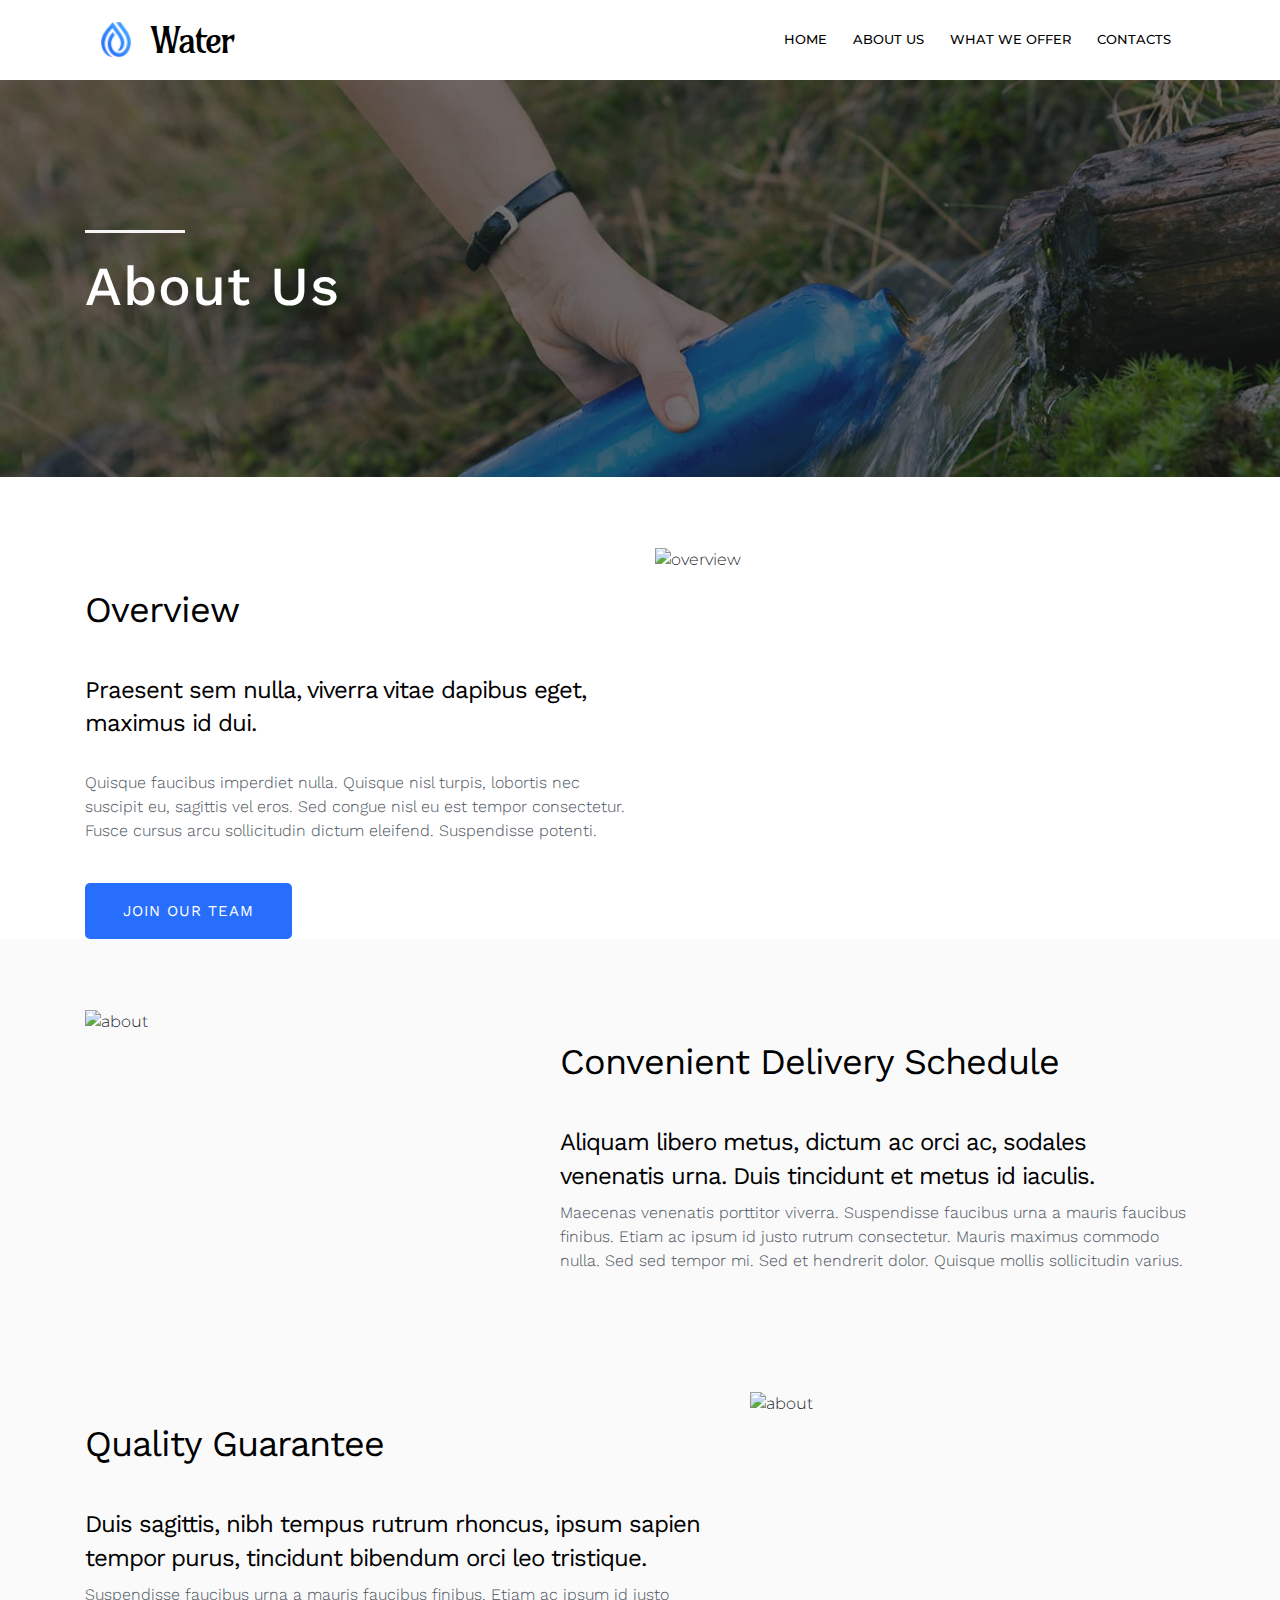
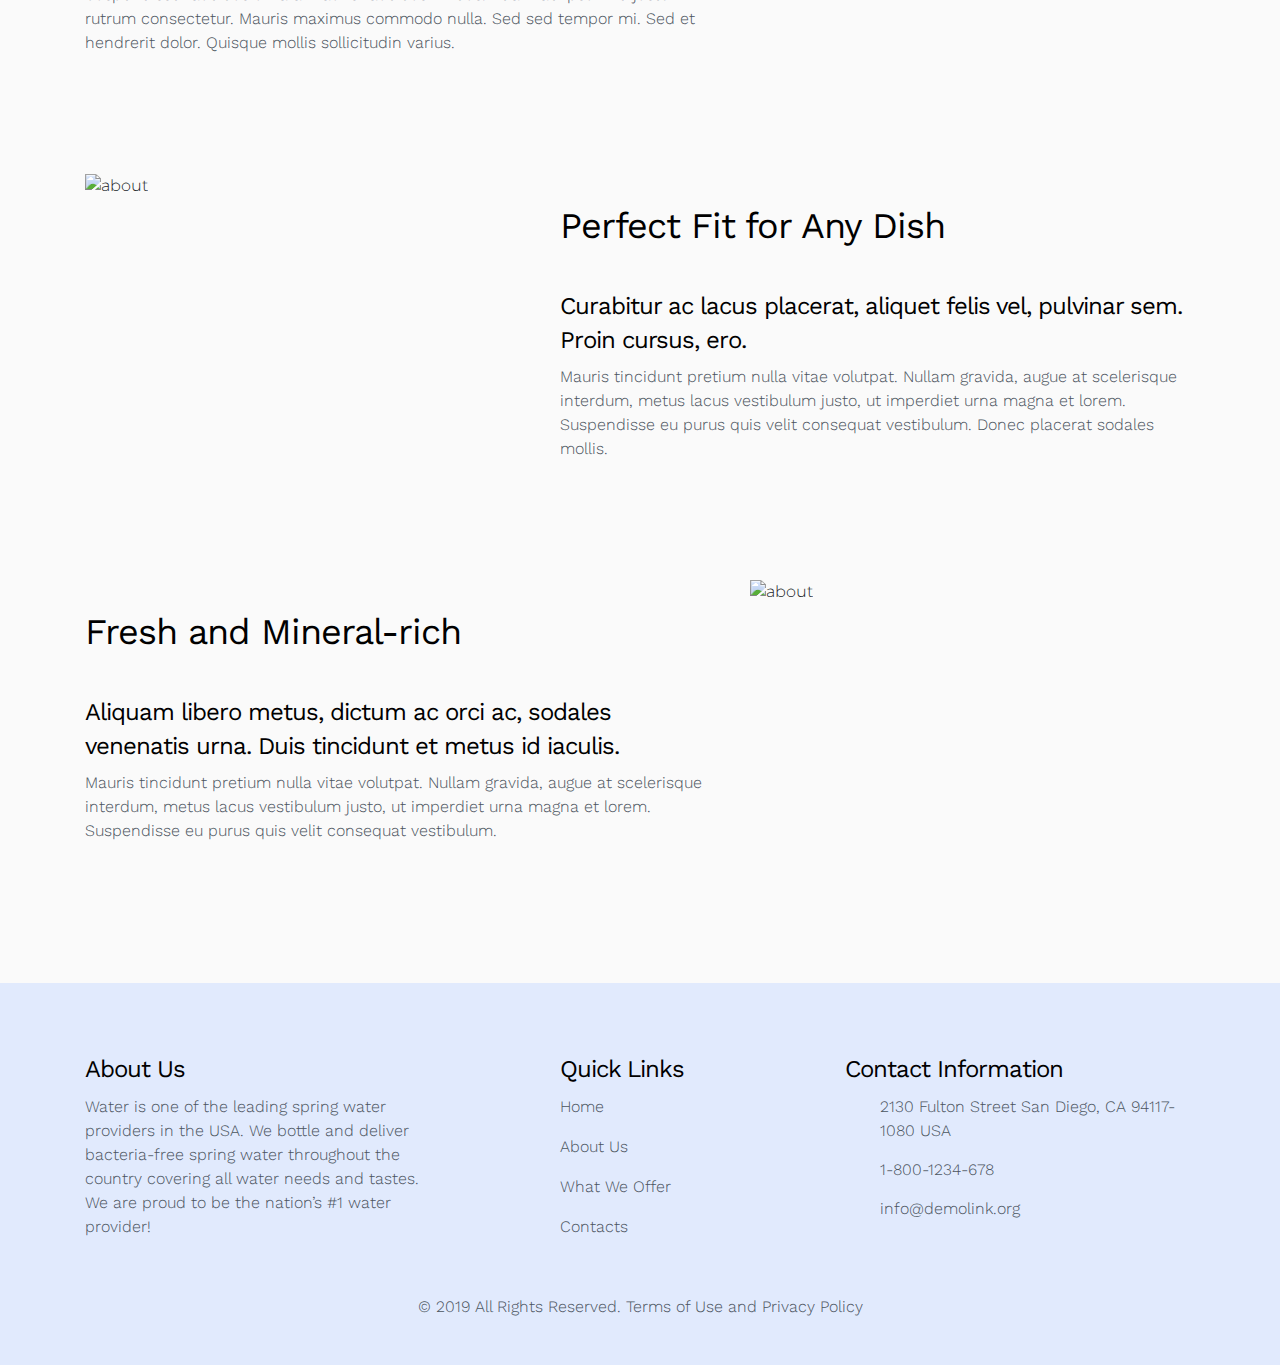
==== about.html @ 26e72bdd "first commit" ====
<!DOCTYPE html>
<html lang="en">
<head>
    <meta charset="UTF-8">
    <meta name="viewport" content="width=device-width, initial-scale=1.0, maximum-scale=1.0, minimum-scale=1.0, user-scalable=no">
    <title></title>
    <!--Fonts-->
    <link href="https://fonts.googleapis.com/css?family=Montserrat:100,300,400,600,700" rel="stylesheet">
    <link href="https://fonts.googleapis.com/css?family=Roboto:300,400,500,700,900&display=swap" rel="stylesheet">
    <link href="https://fonts.googleapis.com/css?family=Poppins:200,300,400,500,600,700,800&display=swap" rel="stylesheet">
    <link href="https://fonts.googleapis.com/css2?family=Amarante&display=swap" rel="stylesheet">
    <link href="https://fonts.googleapis.com/css2?family=Amarante&family=Work+Sans:ital,wght@0,300;0,400;0,500;0,600;0,700;0,800;1,200;1,300;1,400;1,500;1,600;1,700&display=swap" rel="stylesheet">
    <!--Jquery-->
    <script src="./vendor/jquery/jquery.min.js"></script>
    <!--Bootstrap 4-->
    <script src="./vendor/bootstrap/bootstrap.min.js"></script>
    <link rel="stylesheet" href="./vendor/bootstrap/bootstrap.min.css">
    <!--Font Awesome-->
    <link rel="stylesheet" href="https://use.fontawesome.com/releases/v5.7.0/css/all.css"
          integrity="sha384-lZN37f5QGtY3VHgisS14W3ExzMWZxybE1SJSEsQp9S+oqd12jhcu+A56Ebc1zFSJ" crossorigin="anonymous">
    <!--Owl Carousel-->
    <script src="./js/owl.carousel.min.js"></script>
    <link rel="stylesheet" href="./css/owl.carousel.css">
    <link rel="stylesheet" href="./css/owl.theme.default.css">
    <!--wow-->
    <link rel="stylesheet" href="./css/animate.css">
    <script src="./js/wow.js"></script>
    <!--Scripts-->
    <script src="./js/scripts.js"></script>
    <!--Styles-->
    <link rel="stylesheet" href="./css/main.css">
</head>
<body class="page-about">

<nav class="navbar navbar-expand-lg" id="siteNav">
    <div class="container">
        <a class="navbar-brand pl-3" href="/">
            <img src="./img/brand-logo.png">
            <h2>Water</h2>
        </a>
        <div class="navbar-toggler" data-toggle="collapse" data-target="#navbarNav"
             aria-controls="navbarNav"
             aria-expanded="false"
             aria-label="Toggle navigation">
            <div class="toggle">
                <div class="bar"></div>
            </div>
        </div>
        <div class="collapse navbar-collapse pr-lg-3" id="navbarNav">
            <ul class="navbar-nav">
                <li class="nav-item"><a class="nav-link" href="/">HOME</a></li>
                <li class="nav-item"><a class="nav-link" href="/about">ABOUT US</a></li>
                <li class="nav-item"><a class="nav-link" href="/what-we-offer">WHAT WE OFFER</a></li>
                <li class="nav-item"><a class="nav-link" href="/contact">CONTACTS</a></li>
            </ul>
        </div>
    </div>
</nav>
<section class="page-hero">
    <div class="container">
        <div class="page-hero-line"></div>
        <h1>
            About Us
        </h1>
    </div>
</section>
<section class="overview">
    <div class="container">
        <div class="row">
            <div class="col-12 col-sm-6">
                <h2 class="section-title">
                    Overview
                </h2>
                <h3 class="section-title-secondary">
                    Praesent sem nulla, viverra vitae dapibus eget, maximus id dui.
                </h3>
                <p class="section-info">
                    Quisque faucibus imperdiet nulla. Quisque nisl turpis, lobortis nec suscipit eu, sagittis vel eros.
                    Sed congue nisl eu est tempor consectetur. Fusce cursus arcu sollicitudin dictum eleifend.
                    Suspendisse potenti.
                </p>
                <button class="blue-button"  onclick="window.location.href='/contact'">join our team</button>
            </div>
            <div class="col-12 col-sm-6">
                <img src="./imgoverview-img.png" alt="overview">
            </div>
        </div>
    </div>
</section>
<section class="about-body">
    <div class="container">
        <div class="row mb-5">
            <div class="col-12 col-sm-5">
                <img src="./imgabout-body-img-1.jpg" alt="about">
            </div>
            <div class="col-12 col-sm-7">
                <h2 class="section-title">
                    Convenient Delivery Schedule
                </h2>
                <h3 class="section-title-secondary">
                    Aliquam libero metus, dictum ac orci ac, sodales venenatis urna. Duis tincidunt et metus id iaculis.
                </h3>
                <p class="section-info">
                    Maecenas venenatis porttitor viverra. Suspendisse faucibus urna a mauris faucibus finibus. Etiam ac
                    ipsum id justo rutrum consectetur. Mauris maximus commodo nulla. Sed sed tempor mi. Sed et hendrerit
                    dolor. Quisque mollis sollicitudin varius.
                </p>
            </div>
        </div>
        <div class="row mb-5">
            <div class="col-12 col-sm-7 order-2 order-sm-1">
                <h2 class="section-title">
                    Quality Guarantee
                </h2>
                <h3 class="section-title-secondary">
                    Duis sagittis, nibh tempus rutrum rhoncus, ipsum sapien tempor purus, tincidunt bibendum orci leo
                    tristique.
                </h3>
                <p class="section-info">
                    Suspendisse faucibus urna a mauris faucibus finibus. Etiam ac ipsum id justo rutrum consectetur.
                    Mauris maximus commodo nulla. Sed sed tempor mi. Sed et hendrerit dolor. Quisque mollis sollicitudin
                    varius.
                </p>
            </div>
            <div class="col-12 col-sm-5 order-1 order-sm-2">
                <img src="./imgabout-body-img-2.jpg" alt="about">
            </div>
        </div>
        <div class="row mb-5">
            <div class="col-12 col-sm-5">
                <img src="./imgabout-body-img-3.jpg" alt="about">
            </div>
            <div class="col-12 col-sm-7">
                <h2 class="section-title">
                    Perfect Fit for Any Dish
                </h2>
                <h3 class="section-title-secondary">
                    Curabitur ac lacus placerat, aliquet felis vel, pulvinar sem. Proin cursus, ero.
                </h3>
                <p class="section-info">
                    Mauris tincidunt pretium nulla vitae volutpat. Nullam gravida, augue at scelerisque interdum, metus
                    lacus vestibulum justo, ut imperdiet urna magna et lorem. Suspendisse eu purus quis velit consequat
                    vestibulum. Donec placerat sodales mollis.
                </p>
            </div>
        </div>
        <div class="row">
            <div class="col-12 col-sm-7 order-2 order-sm-1">
                <h2 class="section-title">
                    Fresh and Mineral-rich
                </h2>
                <h3 class="section-title-secondary">
                    Aliquam libero metus, dictum ac orci ac, sodales venenatis urna. Duis tincidunt et metus id iaculis.
                </h3>
                <p class="section-info">
                    Mauris tincidunt pretium nulla vitae volutpat. Nullam gravida, augue at scelerisque interdum, metus
                    lacus vestibulum justo, ut imperdiet urna magna et lorem. Suspendisse eu purus quis velit consequat
                    vestibulum.
                </p>
            </div>
            <div class="col-12 col-sm-5 order-1 order-sm-2">
                <img src="./imgabout-body-img-4.jpg" alt="about">
            </div>
        </div>
    </div>
</section>
<footer>
    <div class="container">
        <div class="row">
            <div class="col-12 col-sm-4">
                <h3 class="section-title-secondary">
                    About Us
                </h3>
                <p class="section-info">
                    Water is one of the leading spring water providers in the USA. We bottle and deliver bacteria-free
                    spring water throughout the country covering all water needs and tastes. We are proud to be the
                    nation’s
                    #1 water provider!
                </p>
            </div>
            <div class="col-12 col-sm-3 offset-sm-1">
                <h3 class="section-title-secondary">
                    Quick Links
                </h3>
                <ul class="list-unstyled">
                    <li><a href="/">
                            <p class="section-info">Home</p>
                        </a></li>
                    <li><a href="/about">
                            <p class="section-info">About Us</p>
                        </a></li>
                    <li><a href="/what-we-offer">
                            <p class="section-info">What We Offer</p>
                        </a></li>
                    <li><a href="/contact">
                            <p class="section-info">Contacts</p>
                        </a></li>
                </ul>
            </div>
            <div class="col-12 col-sm-4">
                <h3 class="section-title-secondary">
                    Contact Information
                </h3>
                <address>
                    <ul class="list-unstyled">
                        <li class="d-flex">
                            <i class="fas fa-map-marker-alt"></i>
                            <p class="section-info">
                                2130 Fulton Street
                                San Diego, CA 94117-1080 USA
                            </p>
                        </li>
                        <li class="d-flex">
                            <i class="fas fa-phone"></i>
                            <p class="section-info">
                                <a href="tel:+">1-800-1234-678</a>
                            </p>
                        </li>
                        <li class="d-flex">
                            <i class="far fa-envelope"></i>
                            <p class="section-info">
                                <a href="mailto:">info@demolink.org</a>
                            </p>
                        </li>
                    </ul>
                </address>
            </div>
        </div>
        <p class="section-info text-center" style="margin-top: 40px;">
            © 2019 All Rights Reserved. Terms of Use and Privacy Policy
        </p>
    </div>
</footer>
</body>
</html>
---- css/main.css ----
a:hover {
  text-decoration: none; }

section {
  padding: 70px 0; }

h2.section-title {
  font-weight: 400;
  font-style: normal;
  font-family: 'Work Sans', sans-serif;
  color: #000000;
  font-size: 36px;
  line-height: 1.3;
  letter-spacing: -1px;
  margin-bottom: 40px; }

h3.section-title-secondary {
  font-weight: 400;
  font-style: normal;
  font-family: 'Work Sans', sans-serif;
  color: #000000;
  font-size: 24px;
  line-height: 1.4;
  letter-spacing: -1px; }

p.section-info {
  font-weight: 300;
  font-style: normal;
  font-family: 'Work Sans', sans-serif;
  color: #4b545d;
  font-size: 16px;
  line-height: 1.5;
  letter-spacing: 0px; }

h5.section-info-secondary {
  color: #181818;
  font-weight: 400;
  text-transform: uppercase;
  font-family: 'Montserrat', sans-serif;
  font-size: 18px; }

button.blue-button {
  font-family: 'Work Sans', sans-serif;
  cursor: pointer;
  text-transform: uppercase;
  border-radius: 5px;
  font-weight: 400;
  letter-spacing: 1px;
  font-size: 15px;
  padding: 17px 38px;
  text-align: center;
  border: 0;
  background-color: #286efc;
  color: #FFFFFF; }
  button.blue-button:hover {
    -webkit-transition: 0.4s ease;
    transition: 0.4s ease;
    background-color: #4baef8;
    color: #FFFFFF;
    text-decoration: none; }

button.transparent-button {
  font-family: 'Work Sans', sans-serif;
  cursor: pointer;
  text-transform: uppercase;
  border-radius: 5px;
  font-weight: 400;
  letter-spacing: 1px;
  font-size: 15px;
  padding: 17px 38px;
  text-align: center;
  border: 0;
  background-color: rgba(255, 255, 255, 0.25);
  color: #FFFFFF; }
  button.transparent-button:hover {
    -webkit-transition: 0.4s ease;
    transition: 0.4s ease;
    background-color: #286efc;
    color: #FFFFFF;
    text-decoration: none; }

html {
  height: 100%; }

body {
  position: relative;
  min-height: 100%;
  opacity: 0;
  font-family: 'Montserrat', sans-serif;
  font-weight: 300;
  -webkit-transition: all 1s linear;
  transition: all 1s linear; }
  body.animated {
    opacity: 1; }

main {
  position: relative; }

nav {
  z-index: 1001; }
  nav.navbar {
    height: 80px;
    left: 0;
    right: 0;
    background-color: #FFFFFF;
    -webkit-transition: all 1s ease;
    transition: all 1s ease;
    padding-left: 0;
    padding-right: 0; }
    nav.navbar .navbar-toggler .toggle {
      width: 30px;
      height: 30px;
      display: -webkit-box;
      display: -ms-flexbox;
      display: flex;
      -webkit-box-pack: center;
          -ms-flex-pack: center;
              justify-content: center;
      -webkit-box-align: center;
          -ms-flex-align: center;
              align-items: center;
      z-index: 10; }
      nav.navbar .navbar-toggler .toggle .bar {
        position: relative;
        width: 22px;
        height: 2px;
        background: #2cc895; }
        nav.navbar .navbar-toggler .toggle .bar:before, nav.navbar .navbar-toggler .toggle .bar:after {
          content: '';
          position: absolute;
          width: 100%;
          height: 100%;
          background: inherit;
          left: 0;
          -webkit-transform-origin: center center;
                  transform-origin: center center;
          -webkit-transition: top .25s ease, bottom .25s ease, -webkit-transform .25s ease;
          transition: top .25s ease, bottom .25s ease, -webkit-transform .25s ease;
          transition: transform .25s ease, top .25s ease, bottom .25s ease;
          transition: transform .25s ease, top .25s ease, bottom .25s ease, -webkit-transform .25s ease; }
        nav.navbar .navbar-toggler .toggle .bar:before {
          top: -8px; }
        nav.navbar .navbar-toggler .toggle .bar:after {
          bottom: -8px; }
      nav.navbar .navbar-toggler .toggle.clicked .bar {
        background: transparent; }
        nav.navbar .navbar-toggler .toggle.clicked .bar:before, nav.navbar .navbar-toggler .toggle.clicked .bar:after {
          background: #000; }
        nav.navbar .navbar-toggler .toggle.clicked .bar:before {
          -webkit-transform: rotate(45deg);
                  transform: rotate(45deg);
          top: 0;
          background: #2cc895; }
        nav.navbar .navbar-toggler .toggle.clicked .bar:after {
          -webkit-transform: rotate(-45deg);
                  transform: rotate(-45deg);
          bottom: 0;
          background: #2cc895; }
    nav.navbar.sticky {
      position: fixed;
      height: 70px;
      top: 0;
      left: 0;
      right: 0;
      background-color: #FFFFFF;
      -webkit-box-shadow: 0 3px 6px 0 rgba(0, 0, 0, 0.16);
              box-shadow: 0 3px 6px 0 rgba(0, 0, 0, 0.16);
      z-index: 1001; }
      nav.navbar.sticky a.navbar-brand {
        height: 50px; }
      nav.navbar.sticky .navbar-collapse ul li a.nav-link {
        font-size: 13px; }
    nav.navbar a.navbar-brand {
      margin: 0;
      padding: 0;
      -webkit-transition: all 1s ease;
      transition: all 1s ease;
      cursor: pointer;
      display: -webkit-box;
      display: -ms-flexbox;
      display: flex;
      -webkit-box-align: center;
          -ms-flex-align: center;
              align-items: center; }
      nav.navbar a.navbar-brand img {
        height: 35px; }
      nav.navbar a.navbar-brand h2 {
        font-weight: 400;
        font-style: normal;
        font-family: 'Amarante', display;
        color: #000000;
        font-size: 37px;
        line-height: 1.2;
        letter-spacing: -2px;
        margin-bottom: 0;
        margin-left: 20px; }
    nav.navbar .navbar-collapse {
      -webkit-box-pack: end;
          -ms-flex-pack: end;
              justify-content: flex-end; }
      nav.navbar .navbar-collapse ul li + li {
        margin-left: 10px; }
      nav.navbar .navbar-collapse ul li.active a.nav-link {
        color: #000000; }
      nav.navbar .navbar-collapse ul li a.nav-link {
        cursor: pointer;
        font-size: 13px;
        font-weight: 500;
        color: #000000;
        -webkit-transition: all 0.3s linear;
        transition: all 0.3s linear; }
        nav.navbar .navbar-collapse ul li a.nav-link.active {
          color: #C0B283; }
        nav.navbar .navbar-collapse ul li a.nav-link:hover {
          color: #2cc895; }
      nav.navbar .navbar-collapse.collapsing, nav.navbar .navbar-collapse.show {
        background-color: white; }
        nav.navbar .navbar-collapse.collapsing ul li, nav.navbar .navbar-collapse.show ul li {
          padding: 7px 0;
          margin: 0;
          text-align: center; }
          nav.navbar .navbar-collapse.collapsing ul li a.nav-link, nav.navbar .navbar-collapse.show ul li a.nav-link {
            color: #000;
            text-transform: uppercase;
            font-size: 14px; }
            nav.navbar .navbar-collapse.collapsing ul li a.nav-link.page-link, nav.navbar .navbar-collapse.show ul li a.nav-link.page-link {
              max-width: 120px;
              margin: 0 auto; }

.box {
  width: 300px;
  height: 200px;
  background: #dedede;
  -webkit-transition-property: -webkit-box-shadow,-webkit-transform;
  transition-property: -webkit-box-shadow,-webkit-transform;
  transition-property: box-shadow,transform;
  transition-property: box-shadow,transform,-webkit-box-shadow,-webkit-transform;
  -webkit-transition-duration: 600ms;
          transition-duration: 600ms;
  -webkit-transition-timing-function: cubic-bezier(0.16, 1, 0.29, 0.99);
          transition-timing-function: cubic-bezier(0.16, 1, 0.29, 0.99);
  -webkit-box-shadow: 0 2px 8px rgba(0, 0, 0, 0.05);
          box-shadow: 0 2px 8px rgba(0, 0, 0, 0.05); }
  .box:hover {
    -webkit-box-shadow: 0 12px 30px 0 rgba(0, 0, 0, 0.2);
            box-shadow: 0 12px 30px 0 rgba(0, 0, 0, 0.2); }

section.hero {
  padding: 0; }
  section.hero .carousel-item {
    padding: 150px 150px;
    background-repeat: no-repeat;
    background-size: cover; }
    section.hero .carousel-item h1 {
      font-weight: 900;
      font-style: normal;
      font-family: 'Work Sans', sans-serif;
      color: #ffffff;
      font-size: 120px;
      line-height: 1.2;
      letter-spacing: 1px; }
    section.hero .carousel-item h3 {
      font-weight: 300;
      font-style: normal;
      font-family: 'Work Sans', sans-serif;
      color: #ffffff;
      font-size: 40px;
      line-height: 1;
      letter-spacing: 10px; }
    section.hero .carousel-item h4 {
      font-weight: 300;
      font-style: normal;
      font-family: 'Work Sans', sans-serif;
      color: #ffffff;
      font-size: 22px;
      line-height: 1.4;
      letter-spacing: 0px; }
  section.hero .carousel-item-1 {
    background-image: url(../img/carousel-item-1-bg.jpg); }
  section.hero .carousel-item-2 {
    background-image: url(../img/carousel-item-2-bg.jpg); }

section.delivered-with-love img {
  width: 100%;
  margin-top: 30px; }

section.delivered-with-love button.blue-button {
  margin-top: 30px; }

section.description-line {
  background-color: #f4f4f4; }
  section.description-line .icon {
    margin-right: 20px; }

section.artesian-well {
  background-image: url(../img/artesian-well-bg.jpg);
  background-size: cover;
  background-attachment: fixed;
  background-repeat: no-repeat; }
  section.artesian-well h2.section-title {
    color: #FFFFFF;
    margin-bottom: 20px; }
  section.artesian-well p.section-info {
    color: #FFFFFF;
    margin-bottom: 30px; }

section.our-products h3.section-title-secondary span {
  color: #286efc; }

section.our-products p.section-info span {
  letter-spacing: 2px; }

section.customer-service {
  text-align: center;
  background-color: #f4f4f4; }
  section.customer-service img {
    margin-bottom: 30px; }

section.testimonials img {
  margin-bottom: 20px; }

section.testimonials i {
  font-size: 30px;
  margin-bottom: 20px;
  color: #f1f1f1; }

section.testimonials h3.section-title-secondary {
  margin-top: 30px; }
  section.testimonials h3.section-title-secondary span {
    color: #286efc; }

section.testimonials .owl-theme .owl-nav {
  display: none; }

footer {
  padding: 70px 0 30px 0;
  background-repeat: no-repeat;
  background-color: #e1eafd; }
  footer a:hover p.section-info {
    color: #286efc;
    -webkit-transition: 0.4s ease;
    transition: 0.4s ease; }
  footer address ul li + li {
    margin-top: 15px; }
  footer address ul li i {
    color: #000000;
    font-size: 20px;
    margin-right: 15px;
    min-width: 20px;
    text-align: center; }
  footer address ul li p.section-info {
    margin-bottom: 0; }
    footer address ul li p.section-info a {
      color: inherit; }
      footer address ul li p.section-info a:hover {
        color: #286efc;
        -webkit-transition: 0.4s ease;
        transition: 0.4s ease; }

section.page-hero {
  background-image: url(../img/page-hero-bg.jpg);
  background-repeat: no-repeat;
  background-size: cover;
  padding: 150px 0; }
  section.page-hero .page-hero-line {
    height: 3px;
    width: 100px;
    background-color: #f4f4f4;
    margin-bottom: 20px; }
  section.page-hero h1 {
    font-weight: 500;
    font-style: normal;
    font-family: 'Work Sans', sans-serif;
    color: #ffffff;
    font-size: 55px;
    line-height: 1.2;
    letter-spacing: 1px; }

section.overview {
  padding-bottom: 0; }
  section.overview h2.section-title {
    margin-top: 40px; }
  section.overview h3.section-title-secondary {
    margin-bottom: 30px; }
  section.overview p.section-info {
    margin-bottom: 40px; }
  section.overview img {
    width: 100%; }

section.about-body {
  background-color: #fafafa; }
  section.about-body img {
    width: 100%; }
  section.about-body h2.section-title {
    margin-top: 30px; }
  section.about-body p.section-info {
    margin-bottom: 70px; }

section.contact-address-line {
  text-align: center; }
  section.contact-address-line i {
    font-size: 35px;
    color: #286efc;
    margin-bottom: 20px; }
  section.contact-address-line p.section-info {
    max-width: 80%;
    margin: 0 auto; }
  section.contact-address-line a p.section-info {
    margin-bottom: 0; }
  section.contact-address-line a:hover p.section-info {
    -webkit-transition: 0.4s ease;
    transition: 0.4s ease;
    color: #286efc; }
  section.contact-address-line a + a {
    margin-top: 15px; }

section.contact-body {
  padding: 0;
  background-color: #f4f4f4; }
  section.contact-body h2.section-title {
    margin-top: 50px; }
  section.contact-body form input {
    height: 40px; }
  section.contact-body form textarea {
    height: 120px; }
  section.contact-body form button {
    margin-top: 20px;
    margin-bottom: 40px; }

@media (max-width: 575px) {
  section.hero .carousel-item {
    padding: 100px 10px;
    text-align: center; }
  section.hero .carousel-item h1 {
    font-size: 70px; }
  section.description-line .icon {
    margin-bottom: 20px; }
  section.our-products .image {
    margin-bottom: 20px; }
  .owl-carousel .owl-item img {
    display: none; }
  section.testimonials i {
    font-size: 45px; }
  nav.navbar.sticky {
    height: 70px; }
  section.overview img {
    margin-top: 30px; }
  form {
    max-width: 90%;
    margin: 0 auto; }
  iframe {
    height: 400px; } }

@media (max-width: 991px) {
  nav.sticky a.navbar-brand {
    width: 180px; } }
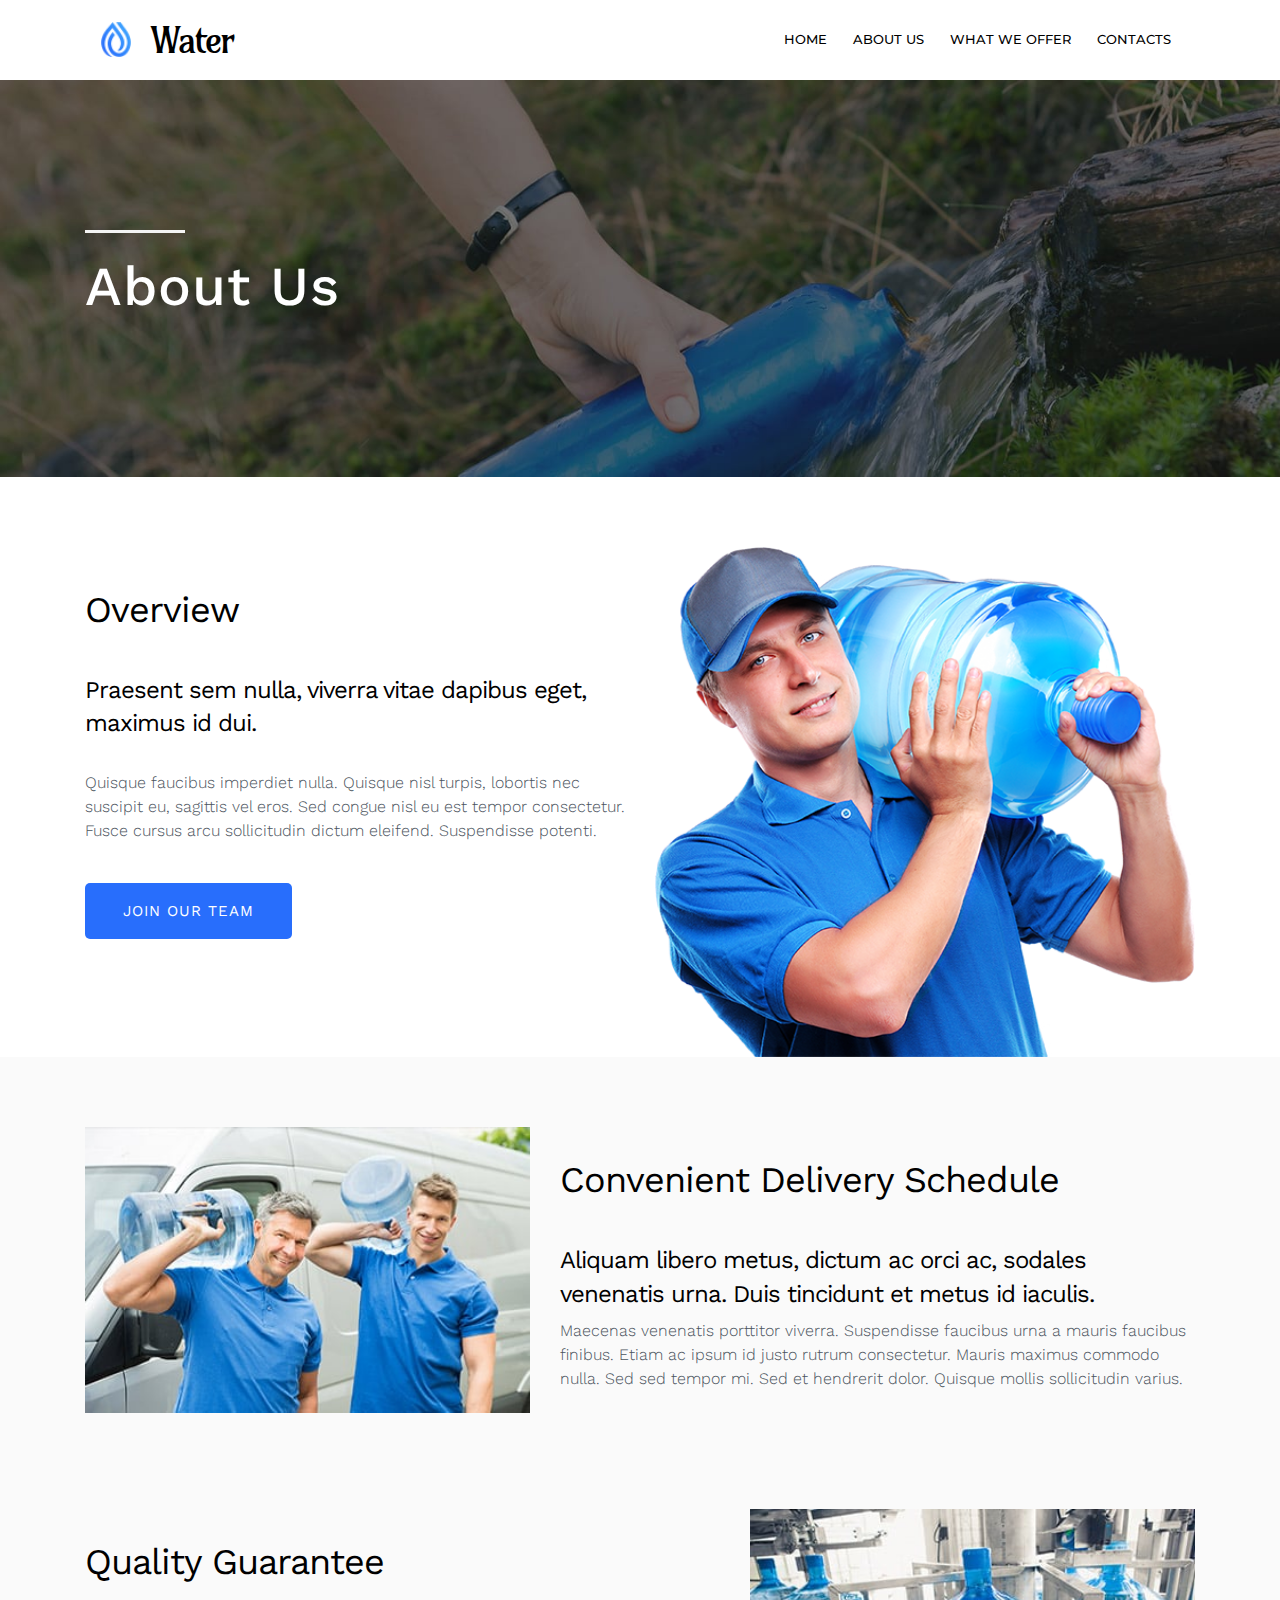
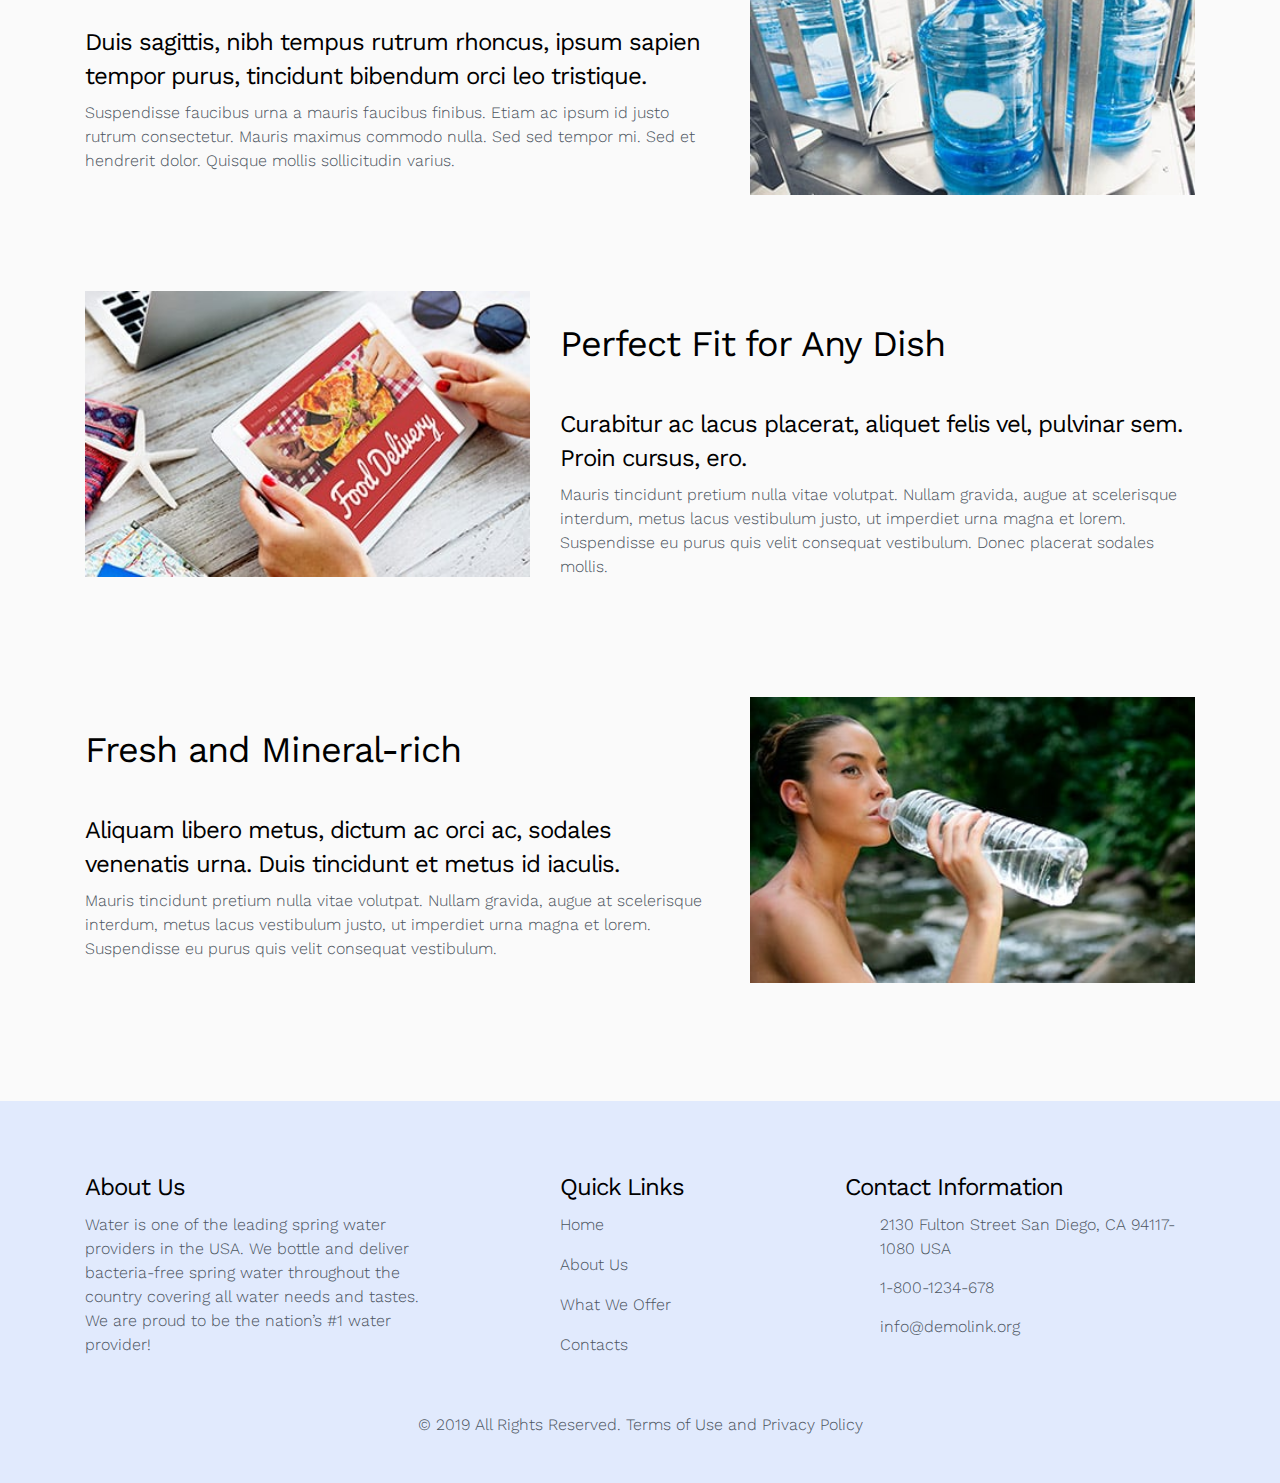
==== commit 8f9ba66f: "“message”" ====
--- a/about.html
+++ b/about.html
@@ -34,8 +34,8 @@
 
 <nav class="navbar navbar-expand-lg" id="siteNav">
     <div class="container">
-        <a class="navbar-brand pl-3" href="/">
-            <img src="./img/brand-logo.png">
+        <a class="navbar-brand pl-3" href="https://arman-aleksanyan.github.io/water/">
+            <img src="./img//brand-logo.png">
             <h2>Water</h2>
         </a>
         <div class="navbar-toggler" data-toggle="collapse" data-target="#navbarNav"
@@ -48,10 +48,10 @@
         </div>
         <div class="collapse navbar-collapse pr-lg-3" id="navbarNav">
             <ul class="navbar-nav">
-                <li class="nav-item"><a class="nav-link" href="/">HOME</a></li>
-                <li class="nav-item"><a class="nav-link" href="/about">ABOUT US</a></li>
-                <li class="nav-item"><a class="nav-link" href="/what-we-offer">WHAT WE OFFER</a></li>
-                <li class="nav-item"><a class="nav-link" href="/contact">CONTACTS</a></li>
+                <li class="nav-item"><a class="nav-link" href="https://arman-aleksanyan.github.io/water/">HOME</a></li>
+                <li class="nav-item"><a class="nav-link" href="https://arman-aleksanyan.github.io/water/about">ABOUT US</a></li>
+                <li class="nav-item"><a class="nav-link" href="https://arman-aleksanyan.github.io/water/what-we-offer">WHAT WE OFFER</a></li>
+                <li class="nav-item"><a class="nav-link" href="https://arman-aleksanyan.github.io/water/contact">CONTACTS</a></li>
             </ul>
         </div>
     </div>
@@ -79,10 +79,10 @@
                     Sed congue nisl eu est tempor consectetur. Fusce cursus arcu sollicitudin dictum eleifend.
                     Suspendisse potenti.
                 </p>
-                <button class="blue-button"  onclick="window.location.href='/contact'">join our team</button>
+                <button class="blue-button"  onclick="window.location.href='https://arman-aleksanyan.github.io/water/contact'">join our team</button>
             </div>
             <div class="col-12 col-sm-6">
-                <img src="./imgoverview-img.png" alt="overview">
+                <img src="./img//overview-img.png" alt="overview">
             </div>
         </div>
     </div>
@@ -91,7 +91,7 @@
     <div class="container">
         <div class="row mb-5">
             <div class="col-12 col-sm-5">
-                <img src="./imgabout-body-img-1.jpg" alt="about">
+                <img src="./img//about-body-img-1.jpg" alt="about">
             </div>
             <div class="col-12 col-sm-7">
                 <h2 class="section-title">
@@ -123,12 +123,12 @@
                 </p>
             </div>
             <div class="col-12 col-sm-5 order-1 order-sm-2">
-                <img src="./imgabout-body-img-2.jpg" alt="about">
+                <img src="./img//about-body-img-2.jpg" alt="about">
             </div>
         </div>
         <div class="row mb-5">
             <div class="col-12 col-sm-5">
-                <img src="./imgabout-body-img-3.jpg" alt="about">
+                <img src="./img/about-body-img-3.jpg" alt="about">
             </div>
             <div class="col-12 col-sm-7">
                 <h2 class="section-title">
@@ -159,7 +159,7 @@
                 </p>
             </div>
             <div class="col-12 col-sm-5 order-1 order-sm-2">
-                <img src="./imgabout-body-img-4.jpg" alt="about">
+                <img src="./img/about-body-img-4.jpg" alt="about">
             </div>
         </div>
     </div>
@@ -183,16 +183,16 @@
                     Quick Links
                 </h3>
                 <ul class="list-unstyled">
-                    <li><a href="/">
+                    <li><a href="https://arman-aleksanyan.github.io/water/">
                             <p class="section-info">Home</p>
                         </a></li>
-                    <li><a href="/about">
+                    <li><a href="https://arman-aleksanyan.github.io/water/about">
                             <p class="section-info">About Us</p>
                         </a></li>
-                    <li><a href="/what-we-offer">
+                    <li><a href="https://arman-aleksanyan.github.io/water/what-we-offer">
                             <p class="section-info">What We Offer</p>
                         </a></li>
-                    <li><a href="/contact">
+                    <li><a href="https://arman-aleksanyan.github.io/water/contact">
                             <p class="section-info">Contacts</p>
                         </a></li>
                 </ul>
